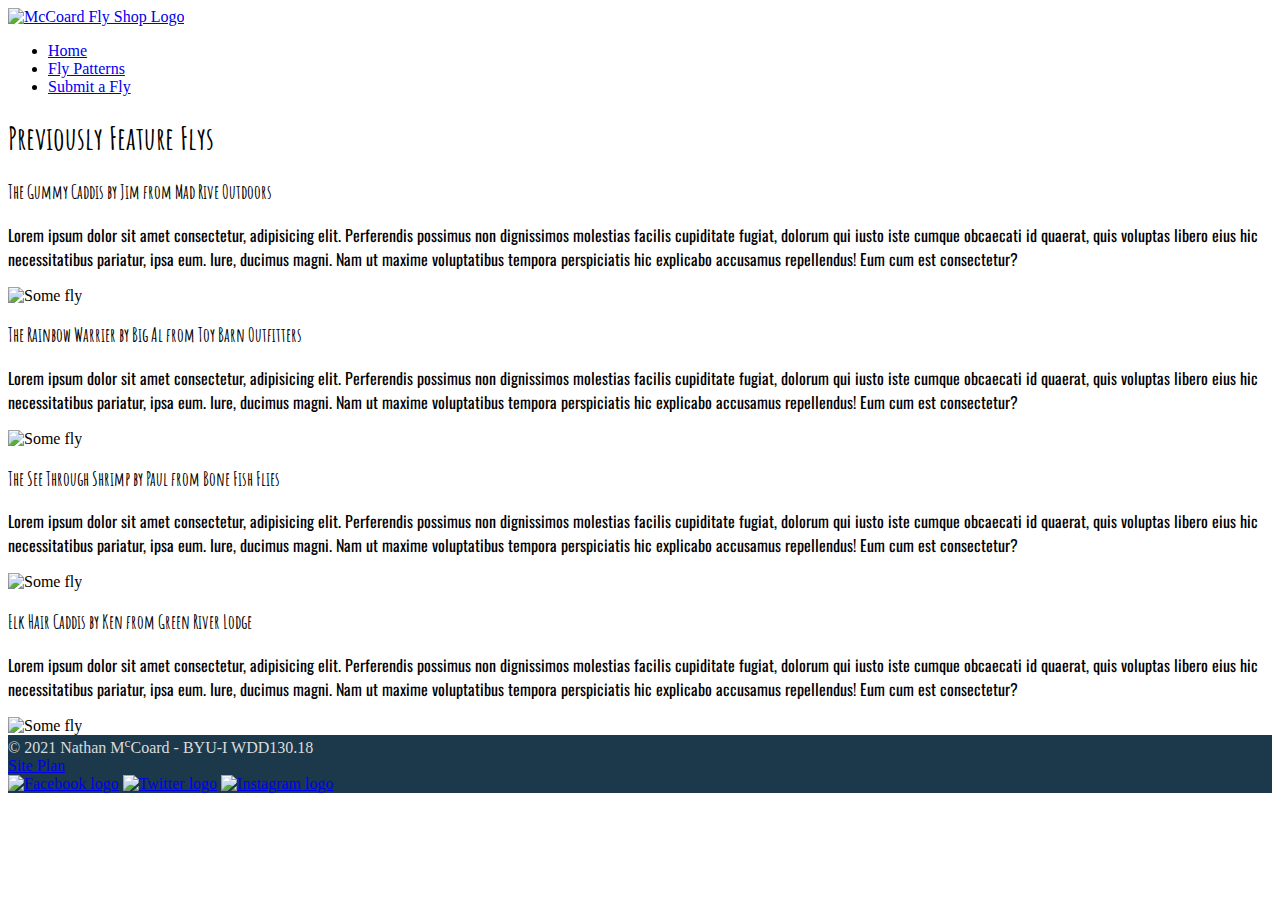
==== patterns.html @ 003bd1bc "📠🔖 Updated with Glitch May 23 just after submiting homework" ====
<!DOCTYPE html>
<html>
  <head>
    <meta charset="utf-8" />
    <meta name="viewport" content="width=device-width, initial-scale=1" />
    <title>McCoard Fly Shop | Fly Patterns</title>
    <link rel="stylesheet" href="style.css" />
  </head>
  <body>
    <header>
      <div class="logo-box">
        <a href="index.html"
          ><img
            src="https://cdn.glitch.com/e2dbe541-7ee6-4116-a222-d3a59c659de9%2FFlyShopLogo(1).png?v=1621736037358"
            alt="McCoard Fly Shop Logo"
        /></a>
      </div>
      <nav>
        <ul>
          <li><a href="index.html">Home</a></li>
          <li class="active"><a href="patterns.html">Fly Patterns</a></li>
          <li><a href="submitFly.html">Submit a Fly</a></li>
        </ul>
      </nav>
    </header>
    <main>
      <div class="mainContent">
        <h1>
          Previously Feature Flys
        </h1>
        <div class="fly1">
          <h3>
            The Gummy Caddis by Jim from Mad Rive Outdoors
          </h3>
          <p>
            Lorem ipsum dolor sit amet consectetur, adipisicing elit.
            Perferendis possimus non dignissimos molestias facilis cupiditate
            fugiat, dolorum qui iusto iste cumque obcaecati id quaerat, quis
            voluptas libero eius hic necessitatibus pariatur, ipsa eum. Iure,
            ducimus magni. Nam ut maxime voluptatibus tempora perspiciatis hic
            explicabo accusamus repellendus! Eum cum est consectetur?
          </p>
          <img
            src="https://cdn.glitch.com/e2dbe541-7ee6-4116-a222-d3a59c659de9%2FtransparentCaddis.png?v=1621741267580"
            alt="Some fly"
          />
        </div>
        <div class="fly2">
          <h3>
            The Rainbow Warrier by Big Al from Toy Barn Outfitters
          </h3>
          <p>
            Lorem ipsum dolor sit amet consectetur, adipisicing elit.
            Perferendis possimus non dignissimos molestias facilis cupiditate
            fugiat, dolorum qui iusto iste cumque obcaecati id quaerat, quis
            voluptas libero eius hic necessitatibus pariatur, ipsa eum. Iure,
            ducimus magni. Nam ut maxime voluptatibus tempora perspiciatis hic
            explicabo accusamus repellendus! Eum cum est consectetur?
          </p>
          <img
            src="https://cdn.glitch.com/e2dbe541-7ee6-4116-a222-d3a59c659de9%2FrainbowWarrior.jpg?v=1621741248701"
            alt="Some fly"
          />
        </div>
        <div class="fly3">
          <h3>
            The See Through Shrimp by Paul from Bone Fish Flies
          </h3>
          <p>
            Lorem ipsum dolor sit amet consectetur, adipisicing elit.
            Perferendis possimus non dignissimos molestias facilis cupiditate
            fugiat, dolorum qui iusto iste cumque obcaecati id quaerat, quis
            voluptas libero eius hic necessitatibus pariatur, ipsa eum. Iure,
            ducimus magni. Nam ut maxime voluptatibus tempora perspiciatis hic
            explicabo accusamus repellendus! Eum cum est consectetur?
          </p>
          <img
            src="https://cdn.glitch.com/e2dbe541-7ee6-4116-a222-d3a59c659de9%2FbrownShrimp.png?v=1621741235864"
            alt="Some fly"
          />
        </div>
        <div class="fly4">
          <h3>
            Elk Hair Caddis by Ken from Green River Lodge
          </h3>
          <p>
            Lorem ipsum dolor sit amet consectetur, adipisicing elit.
            Perferendis possimus non dignissimos molestias facilis cupiditate
            fugiat, dolorum qui iusto iste cumque obcaecati id quaerat, quis
            voluptas libero eius hic necessitatibus pariatur, ipsa eum. Iure,
            ducimus magni. Nam ut maxime voluptatibus tempora perspiciatis hic
            explicabo accusamus repellendus! Eum cum est consectetur?
          </p>
          <img
            src="https://cdn.glitch.com/e2dbe541-7ee6-4116-a222-d3a59c659de9%2FelkHairCaddis.png?v=1621741242837"
            alt="Some fly"
          />
        </div>        
      </div>
    </main>
    <footer>
      <div>
        &copy; 2021 Nathan M<sup>c</sup>Coard - BYU-I WDD130.18
      </div>
      <a href="site-plan.html">Site Plan</a>
      <div id="socialMedia">
        <a href="https://www.facebook.com"
          ><img
            src="https://cdn.glitch.com/8044f18a-93d6-47d4-ad74-c935118aca86%2Fwhite%20facebook%20icon.png?v=1620089845609"
            alt="Facebook logo"
            class="footerIcons"
        /></a>
        <a href="https://www.twitter.com"
          ><img
            src="https://cdn.glitch.com/8044f18a-93d6-47d4-ad74-c935118aca86%2Fwhite%20twitter%20icon.png?v=1620089845609"
            alt="Twitter logo"
            class="footerIcons"
        /></a>
        <a href="https://www.instagram.com"
          ><img
            src="https://cdn.glitch.com/8044f18a-93d6-47d4-ad74-c935118aca86%2Fwhite%20instagram%20icon.png?v=1620089845609"
            alt="Instagram logo"
            class="footerIcons"
        /></a>
      </div>
    </footer>
  </body>
</html>
---- style.css ----
/* Fonts from Google Fonts - more at https://fonts.google.com */
@import url('https://fonts.googleapis.com/css2?family=Oswald:wght@300&family=Amatic+SC:wght@700;400&display=swap');

h1, h2, h3, h4, h5, h6 {
  font-family: 'Amatic SC', cursive;
}

p {
  font-family: 'Oswald', sans-serif;
}

footer {
  background-color: #1b394b;
  color:  #DBDBDB;
}
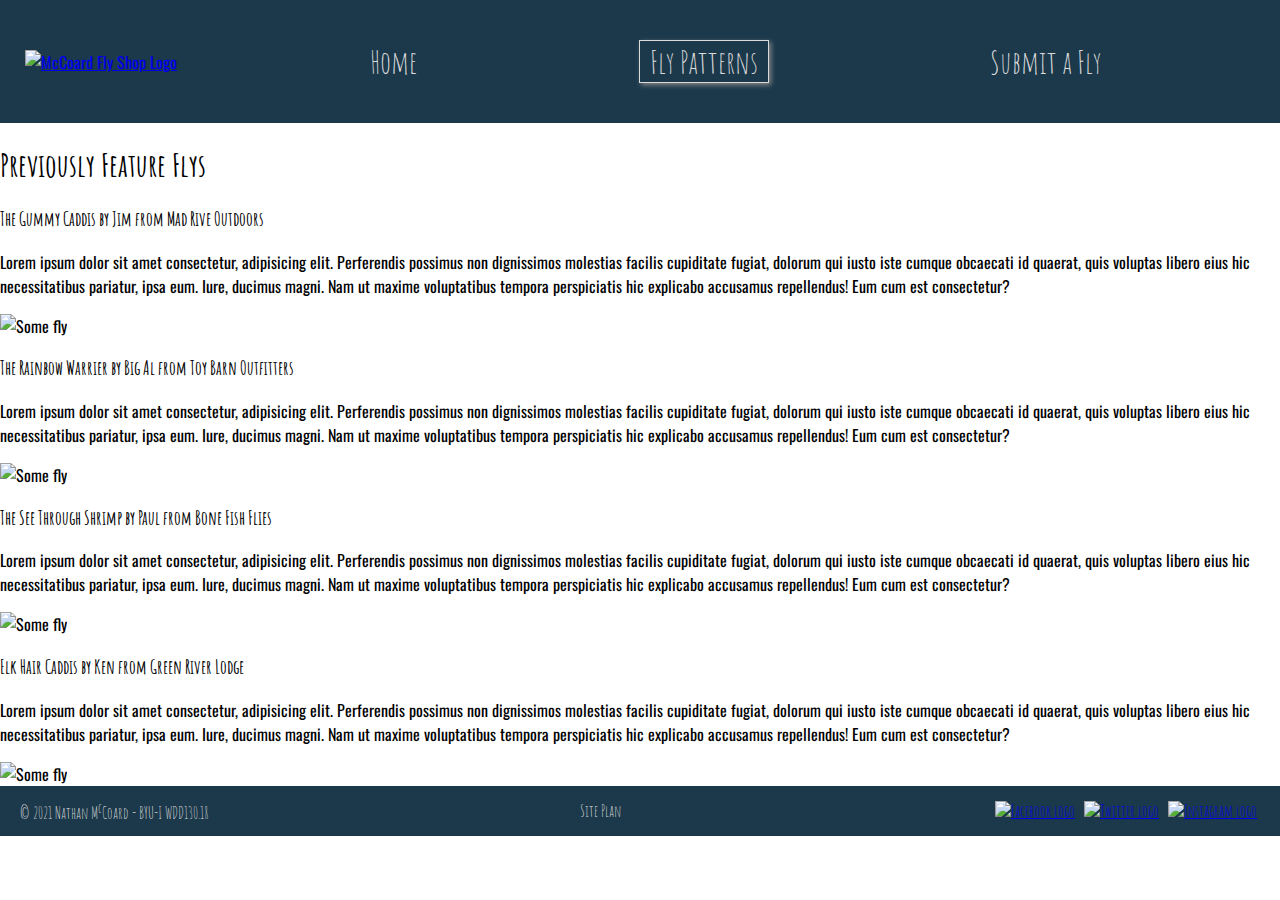
==== commit 0601ea7c: "Started adding CSS" ====
--- a/patterns.html
+++ b/patterns.html
@@ -24,7 +24,7 @@
       </nav>
     </header>
     <main>
-      <div class="mainContent">
+      <div class="patternContent">
         <h1>
           Previously Feature Flys
         </h1>
@@ -99,10 +99,10 @@
       </div>
     </main>
     <footer>
-      <div>
+      <div class="footerPg">
         &copy; 2021 Nathan M<sup>c</sup>Coard - BYU-I WDD130.18
       </div>
-      <a href="site-plan.html">Site Plan</a>
+      <a class="site-plan" href="site-plan.html">Site Plan</a>
       <div id="socialMedia">
         <a href="https://www.facebook.com"
           ><img
--- a/style.css
+++ b/style.css
@@ -1,16 +1,129 @@
 /* Fonts from Google Fonts - more at https://fonts.google.com */
-@import url('https://fonts.googleapis.com/css2?family=Oswald:wght@300&family=Amatic+SC:wght@700;400&display=swap');
+@import url('https://fonts.googleapis.com/css2?family=Oswald:wght@300&family=Amatic+SC:wght@700&display=swap');
+
+body{
+  margin: 0;
+  padding: 0;
+  font-family: 'Oswald', sans-serif;
+}
 
 h1, h2, h3, h4, h5, h6 {
   font-family: 'Amatic SC', cursive;
 }
 
-p {
-  font-family: 'Oswald', sans-serif;
+img{
+  width: 80%;
+}
+
+header {
+  background-color: #1b394b;
+  color:  #DBDBDB;
+  display: grid;
+  grid-template-columns: 25% 65% 10%;
+  align-items: center;
+}
+
+.logo-box img{
+  margin: 10px 25px;
+  width: 45%;
+  min-width: 100px;
+}
+
+nav {
+  width: 100%;
+  margin-right: 30px;
+}
+
+ul {
+  margin: 20px;
+  padding: 20px;
+  list-style-type: none;
+  overflow: hidden;
+  display: flex;
+  justify-content: space-between;
+  align-items: center;
+}
+
+li a {
+  color:  #DBDBDB;
+  font-family: 'Amatic SC', cursive;
+  font-size: 32px;
+  text-align: center;
+  text-decoration: none;
+  padding: 10px;
+}
+
+li a:hover {
+  color: rgb(48, 48, 48);
+  font-weight: bold;
+}
+
+li:hover {
+  background-color: #E7C24F;
+  border: 1px solid rgb(48, 48, 48);
+}
+
+.active {
+  border: 1px solid #DBDBDB;
+  box-shadow: 2px 2px 5px #888888;
+}
+
+.indexBody {
+  display: grid;
+  grid-template-columns: 25% 75%;
+}
+
+.mainContent{
+  grid-column: 2/3;
+  grid-row: 1/2;
+  background-color: #DBDBDB;
+}
+
+.mainContent img{
+  border-radius: 10px;
+  box-shadow: 2px 2px 5px #888888;
+  display: block;
+  margin-left: auto;
+  margin-right: auto;
+}
+
+.aside{
+  grid-column: 1/2;
+  grid-row: 1/2;
+  background-color: #AABD8C;
 }
 
 footer {
   background-color: #1b394b;
   color:  #DBDBDB;
+  font-family: 'Amatic SC', cursive;
+  display: flex;
+  justify-content: space-between;
+  align-items: center;
+  padding: 5px 20px;
 }
 
+.site-plan {
+  color:  #DBDBDB;
+  font-family: 'Amatic SC', cursive;
+  text-align: center;
+  text-decoration: none;
+  padding: 10px;
+}
+
+.site-plan:hover {
+  color: rgb(48, 48, 48);
+  background-color: #E7C24F;
+  font-weight: bold;
+}
+
+.footerIcons {
+  width: 30px;
+}
+
+#socialMedia a {
+  padding: 1px 3px;
+}
+
+
+
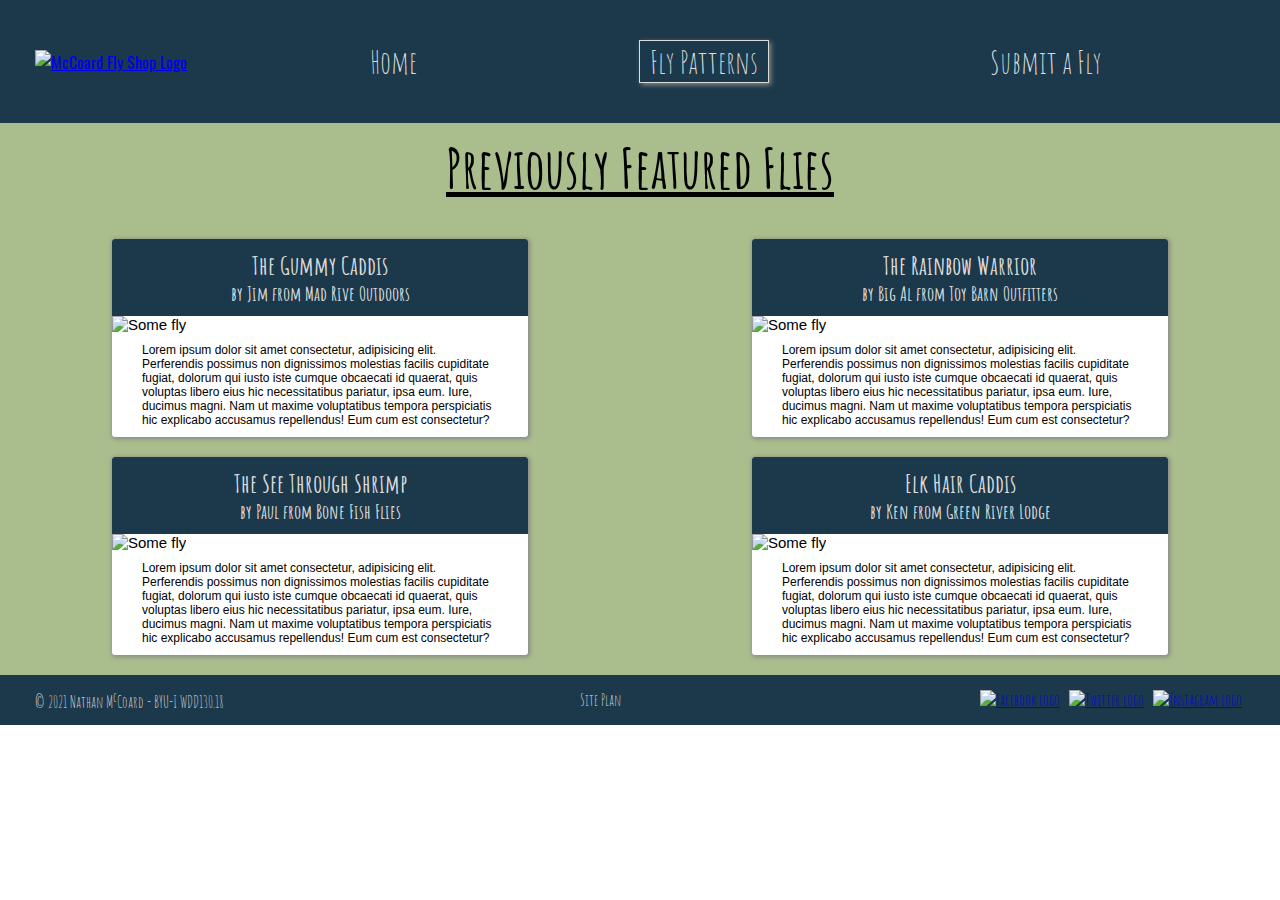
==== commit 274b67b8: "Quick CSS updates to patterns." ====
--- a/patterns.html
+++ b/patterns.html
@@ -25,13 +25,20 @@
     </header>
     <main>
       <div class="patternContent">
-        <h1>
-          Previously Feature Flys
+        <h1 id="patternHeading">
+          Previously Featured Flies
         </h1>
-        <div class="fly1">
+        <div class="card" id="fly1">
+          <h2>
+            The Gummy Caddis
+          </h2>
           <h3>
-            The Gummy Caddis by Jim from Mad Rive Outdoors
+            by Jim from Mad Rive Outdoors
           </h3>
+          <img
+            src="https://cdn.glitch.com/e2dbe541-7ee6-4116-a222-d3a59c659de9%2FtransparentCaddis.png?v=1621741267580"
+            alt="Some fly"
+          />
           <p>
             Lorem ipsum dolor sit amet consectetur, adipisicing elit.
             Perferendis possimus non dignissimos molestias facilis cupiditate
@@ -40,15 +47,19 @@
             ducimus magni. Nam ut maxime voluptatibus tempora perspiciatis hic
             explicabo accusamus repellendus! Eum cum est consectetur?
           </p>
+        </div>
+
+        <div class="card" id="fly2">
+          <h2>
+            The Rainbow Warrior
+          </h2>
+          <h3>
+            by Big Al from Toy Barn Outfitters
+          </h3>
           <img
-            src="https://cdn.glitch.com/e2dbe541-7ee6-4116-a222-d3a59c659de9%2FtransparentCaddis.png?v=1621741267580"
+            src="https://cdn.glitch.com/e2dbe541-7ee6-4116-a222-d3a59c659de9%2FrainbowWarrior.jpg?v=1621741248701"
             alt="Some fly"
           />
-        </div>
-        <div class="fly2">
-          <h3>
-            The Rainbow Warrier by Big Al from Toy Barn Outfitters
-          </h3>
           <p>
             Lorem ipsum dolor sit amet consectetur, adipisicing elit.
             Perferendis possimus non dignissimos molestias facilis cupiditate
@@ -57,15 +68,19 @@
             ducimus magni. Nam ut maxime voluptatibus tempora perspiciatis hic
             explicabo accusamus repellendus! Eum cum est consectetur?
           </p>
+        </div>
+
+        <div class="card" id="fly3">
+          <h2>
+            The See Through Shrimp
+          </h2>
+          <h3>
+            by Paul from Bone Fish Flies
+          </h3>
           <img
-            src="https://cdn.glitch.com/e2dbe541-7ee6-4116-a222-d3a59c659de9%2FrainbowWarrior.jpg?v=1621741248701"
+            src="https://cdn.glitch.com/e2dbe541-7ee6-4116-a222-d3a59c659de9%2FbrownShrimp.png?v=1621741235864"
             alt="Some fly"
           />
-        </div>
-        <div class="fly3">
-          <h3>
-            The See Through Shrimp by Paul from Bone Fish Flies
-          </h3>
           <p>
             Lorem ipsum dolor sit amet consectetur, adipisicing elit.
             Perferendis possimus non dignissimos molestias facilis cupiditate
@@ -74,16 +89,20 @@
             ducimus magni. Nam ut maxime voluptatibus tempora perspiciatis hic
             explicabo accusamus repellendus! Eum cum est consectetur?
           </p>
+        </div>
+
+        <div class="card" id="fly4">
+          <h2>
+            Elk Hair Caddis
+          </h2>
+          <h3>
+            by Ken from Green River Lodge
+          </h3>
+          
           <img
-            src="https://cdn.glitch.com/e2dbe541-7ee6-4116-a222-d3a59c659de9%2FbrownShrimp.png?v=1621741235864"
+            src="https://cdn.glitch.com/e2dbe541-7ee6-4116-a222-d3a59c659de9%2FelkHairCaddis.png?v=1621741242837"
             alt="Some fly"
-          />
-        </div>
-        <div class="fly4">
-          <h3>
-            Elk Hair Caddis by Ken from Green River Lodge
-          </h3>
-          <p>
+          /><p>
             Lorem ipsum dolor sit amet consectetur, adipisicing elit.
             Perferendis possimus non dignissimos molestias facilis cupiditate
             fugiat, dolorum qui iusto iste cumque obcaecati id quaerat, quis
@@ -91,10 +110,6 @@
             ducimus magni. Nam ut maxime voluptatibus tempora perspiciatis hic
             explicabo accusamus repellendus! Eum cum est consectetur?
           </p>
-          <img
-            src="https://cdn.glitch.com/e2dbe541-7ee6-4116-a222-d3a59c659de9%2FelkHairCaddis.png?v=1621741242837"
-            alt="Some fly"
-          />
         </div>        
       </div>
     </main>
--- a/style.css
+++ b/style.css
@@ -1,129 +1,339 @@
 /* Fonts from Google Fonts - more at https://fonts.google.com */
 @import url('https://fonts.googleapis.com/css2?family=Oswald:wght@300&family=Amatic+SC:wght@700&display=swap');
 
-body{
+body {
+   margin: 0;
+   padding: 0;
+   font-family: 'Oswald', sans-serif;
+}
+
+h1,
+h2,
+h3,
+h4,
+h5,
+h6 {
+   font-family: 'Amatic SC', cursive;
+}
+
+header {
+   background-color: #1b394b;
+   color: #DBDBDB;
+   display: grid;
+   grid-template-columns: 25% 65% 10%;
+   align-items: center;
+}
+
+.logo-box img {
+   margin: 10px 35px;
+   width: 25%;
+   min-width: 100px;
+}
+
+nav {
+   width: 100%;
+   margin-right: 30px;
+}
+
+ul {
+   margin: 20px;
+   padding: 20px;
+   list-style-type: none;
+   overflow: hidden;
+   display: flex;
+   justify-content: space-between;
+   align-items: center;
+}
+
+li a {
+   color: #DBDBDB;
+   font-family: 'Amatic SC', cursive;
+   font-size: 32px;
+   text-align: center;
+   text-decoration: none;
+   padding: 10px;
+}
+
+li a:hover {
+   color: rgb(48, 48, 48);
+   font-weight: bold;
+}
+
+li:hover {
+   background-color: #E7C24F;
+   border: 1px solid rgb(48, 48, 48);
+}
+
+.active {
+   border: 1px solid #DBDBDB;
+   box-shadow: 2px 2px 5px #888888;
+}
+
+.indexBody {
+   display: grid;
+   grid-template-columns: 25% 75%;
+}
+
+.mainContent {
+   grid-column: 2/3;
+   grid-row: 1/2;
+   background-color: #DBDBDB;
+   padding: 0 45px;
+}
+
+.mainContent h1 {
+   padding: 0;
+   margin: 5px 0 0 0;
+   text-align: center;
+   font-size: 55px;
+}
+
+.mainContent h2 {
+   padding: 0 0 10px 0;
+   margin: 0;
+   text-align: center;
+}
+
+.mainContent p {
+   text-align: justify;
+}
+
+.mainContent a {
+   color: #1b394b;
+}
+
+.mainContent img {
+  width: 60%;
+   border-radius: 10px;
+   box-shadow: 2px 2px 5px #888888;
+   display: block;
+   margin-left: auto;
+   margin-right: auto;
+}
+
+.firstLetter {
+   font-family: 'Amatic SC', cursive;
+   font-size: 35px;
+}
+
+.aside {
+   grid-column: 1/2;
+   grid-row: 1/2;
+   background-color: #AABD8C;
+   padding: 25px;
+}
+
+.aside p {
+   margin-top: -10px;
+   padding: 0 7px;
+}
+
+.line {
+   border-top: 2px solid black;
+   width: 55%;
+   margin: -22px 0 17px 0;
+}
+
+.submitMain {
+   display: grid;
+   grid-template-columns: 65% 35%;
+}
+
+.submitHeroImage {
+   grid-column: 2/3;
+   grid-row: 1/2;
+   background-color: #eeeeed;
+}
+
+.submitHeroImage img {
+   width: 100%;
+   height: 100%;
+}
+
+.submitForm {
+   grid-column: 1/2;
+   grid-row: 1/2;
+   background-color: #eeeeed;
+}
+
+.submitForm h1 {
+   margin: 10px 50px;
+   font-size: 55px;
+}
+
+.submitForm p {
+  margin: -12px 55px 10px 55px;
+  font-size: 12px;
+}
+
+.inputForm {
+   width: 75%;
+   position: relative;
+   height: 57px;
+   margin: 0 auto 20px auto;
+   overflow: hidden;
+}
+
+.inputForm input {
+   font-family: 'Oswald', sans-serif;
+   font-size: 14px;
+   width: 100%;
+   height: 100%;
+   padding-top: 20px;
+   border: none;
+   outline: none;
+   background-color: #eeeeed;
+}
+
+.inputForm label {
+   position: absolute;
+   bottom: 0px;
+   left: 0px;
+   width: 100%;
+   height: 100%;
+   pointer-events: none;
+   border-bottom: 1px solid black;
+}
+
+.inputForm label::after {
+   content: "";
+   position: absolute;
+   left: 0px;
+   bottom: -2px;
+   height: 100%;
+   width: 100%;
+   border-bottom: 3px solid #5fa8d3;
+   transform: translateX(-100%);
+   transition: transform 0.3s ease;
+}
+
+.content-name {
+   position: absolute;
+   bottom: 5px;
+   left: 0px;
+   transition: all 0.3s ease;
+}
+
+.inputForm input:focus+.label-name .content-name,
+.inputForm input:valid+.label-name .content-name {
+   transform: translateY(-120%);
+   font-size: 14px;
+   color: #5fa8d3;
+}
+
+.inputForm input:focus+.label-name::after,
+.inputForm input:valid+.label-name::after {
+   transform: translateX(0%);
+}
+
+
+button {
+   margin: 20px auto;
+   font-size: 20px;
+   background-color: #AABD8C;
+   font-family: 'Amatic SC', cursive;
+   border: 1px solid rgb(48, 48, 48);
+   box-shadow: 2px 2px 5px #888888;
+}
+
+.submitForm ul {
+   list-style-type: none;
+   display: block;
+}
+
+#feedback {
+   background-color: #eeeeed;
+   grid-column: 1/3;
+   grid-row: 2/3;
+   text-align: center;
+   font-family: 'Oswald', sans-serif;
+   font-size: 20px;
+   padding: 1em;
+   display: none;
+}
+
+.card {
+  margin-bottom: 20px;
+  width: 65%;
+  overflow: hidden;
+  background-color: white;
+  border-radius: 3px;
+  box-shadow: 1px 1px 4px 1px #888;
+  font-family: Arial, Helvetica, sans-serif;  
+  font-size: 15px;
+}
+
+.card img {
+  width: 100%;
+}
+
+.card h3{
+  font-size: 20px;
   margin: 0;
-  padding: 0;
-  font-family: 'Oswald', sans-serif;
-}
-
-h1, h2, h3, h4, h5, h6 {
-  font-family: 'Amatic SC', cursive;
-}
-
-img{
-  width: 80%;
-}
-
-header {
+  text-align: center;
+  padding-bottom: 10px;
   background-color: #1b394b;
-  color:  #DBDBDB;
+  color: #DBDBDB;
+}
+
+.card h2{
+  font-size: 26px;
+  margin: 0;
+  text-align: center;
+  padding-top: 10px;
+  background-color: #1b394b;
+  color: #DBDBDB;
+}
+
+.patternContent{
   display: grid;
-  grid-template-columns: 25% 65% 10%;
-  align-items: center;
-}
-
-.logo-box img{
-  margin: 10px 25px;
-  width: 45%;
-  min-width: 100px;
-}
-
-nav {
-  width: 100%;
-  margin-right: 30px;
-}
-
-ul {
-  margin: 20px;
-  padding: 20px;
-  list-style-type: none;
-  overflow: hidden;
-  display: flex;
-  justify-content: space-between;
-  align-items: center;
-}
-
-li a {
-  color:  #DBDBDB;
-  font-family: 'Amatic SC', cursive;
-  font-size: 32px;
+  grid-template-columns: 1fr 1fr;
+  justify-items: center;
+  background-color: #AABD8C;
+}
+
+#patternHeading {
+  margin-top: 10px;
   text-align: center;
-  text-decoration: none;
-  padding: 10px;
-}
-
-li a:hover {
-  color: rgb(48, 48, 48);
-  font-weight: bold;
-}
-
-li:hover {
-  background-color: #E7C24F;
-  border: 1px solid rgb(48, 48, 48);
-}
-
-.active {
-  border: 1px solid #DBDBDB;
-  box-shadow: 2px 2px 5px #888888;
-}
-
-.indexBody {
-  display: grid;
-  grid-template-columns: 25% 75%;
-}
-
-.mainContent{
-  grid-column: 2/3;
-  grid-row: 1/2;
-  background-color: #DBDBDB;
-}
-
-.mainContent img{
-  border-radius: 10px;
-  box-shadow: 2px 2px 5px #888888;
-  display: block;
-  margin-left: auto;
-  margin-right: auto;
-}
-
-.aside{
-  grid-column: 1/2;
-  grid-row: 1/2;
-  background-color: #AABD8C;
+  font-size: 55px;
+  text-decoration: underline;
+  grid-column: 1/3;
+}
+
+.card p {
+  font-size: 12px;
+  margin: 0;
+  padding: 10px 30px;
 }
 
 footer {
-  background-color: #1b394b;
-  color:  #DBDBDB;
-  font-family: 'Amatic SC', cursive;
-  display: flex;
-  justify-content: space-between;
-  align-items: center;
-  padding: 5px 20px;
+   background-color: #1b394b;
+   color: #DBDBDB;
+   font-family: 'Amatic SC', cursive;
+   display: flex;
+   justify-content: space-between;
+   align-items: center;
+   padding: 5px 35px;
 }
 
 .site-plan {
-  color:  #DBDBDB;
-  font-family: 'Amatic SC', cursive;
-  text-align: center;
-  text-decoration: none;
-  padding: 10px;
+   color: #DBDBDB;
+   font-family: 'Amatic SC', cursive;
+   text-align: center;
+   text-decoration: none;
+   padding: 10px;
 }
 
 .site-plan:hover {
-  color: rgb(48, 48, 48);
-  background-color: #E7C24F;
-  font-weight: bold;
+   color: rgb(48, 48, 48);
+   background-color: #E7C24F;
+   font-weight: bold;
 }
 
 .footerIcons {
-  width: 30px;
+   width: 30px;
 }
 
 #socialMedia a {
-  padding: 1px 3px;
-}
-
-
-
+   padding: 1px 3px;
+}
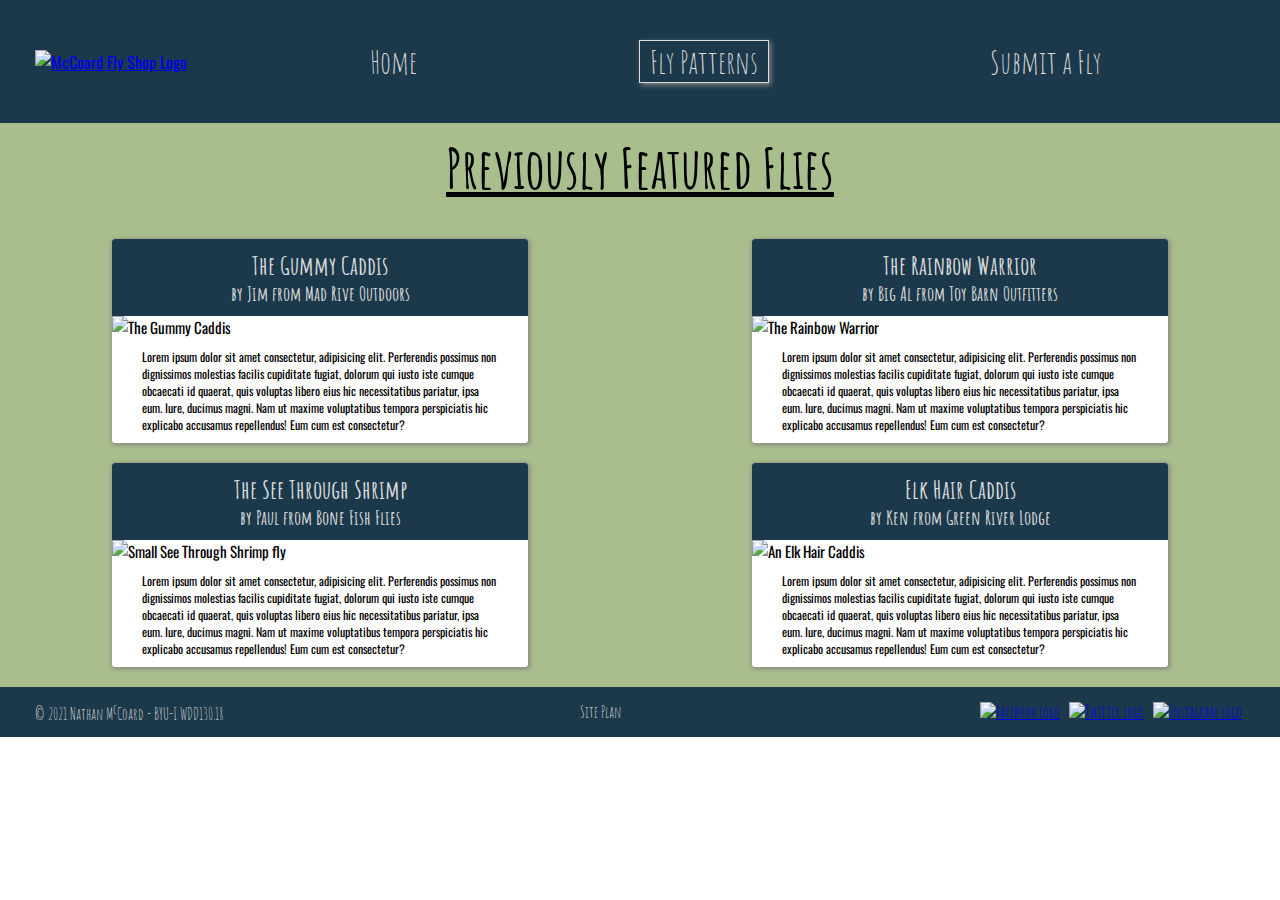
==== commit 4a971c0e: "👳🌨 Updated with Glitch Memorial Day Upload" ====
--- a/patterns.html
+++ b/patterns.html
@@ -1,5 +1,5 @@
 <!DOCTYPE html>
-<html>
+<html lang="en-us">
   <head>
     <meta charset="utf-8" />
     <meta name="viewport" content="width=device-width, initial-scale=1" />
@@ -37,7 +37,7 @@
           </h3>
           <img
             src="https://cdn.glitch.com/e2dbe541-7ee6-4116-a222-d3a59c659de9%2FtransparentCaddis.png?v=1621741267580"
-            alt="Some fly"
+            alt="The Gummy Caddis"
           />
           <p>
             Lorem ipsum dolor sit amet consectetur, adipisicing elit.
@@ -58,7 +58,7 @@
           </h3>
           <img
             src="https://cdn.glitch.com/e2dbe541-7ee6-4116-a222-d3a59c659de9%2FrainbowWarrior.jpg?v=1621741248701"
-            alt="Some fly"
+            alt="The Rainbow Warrior"
           />
           <p>
             Lorem ipsum dolor sit amet consectetur, adipisicing elit.
@@ -79,7 +79,7 @@
           </h3>
           <img
             src="https://cdn.glitch.com/e2dbe541-7ee6-4116-a222-d3a59c659de9%2FbrownShrimp.png?v=1621741235864"
-            alt="Some fly"
+            alt="Small See Through Shrimp fly"
           />
           <p>
             Lorem ipsum dolor sit amet consectetur, adipisicing elit.
@@ -101,7 +101,7 @@
           
           <img
             src="https://cdn.glitch.com/e2dbe541-7ee6-4116-a222-d3a59c659de9%2FelkHairCaddis.png?v=1621741242837"
-            alt="Some fly"
+            alt="An Elk Hair Caddis"
           /><p>
             Lorem ipsum dolor sit amet consectetur, adipisicing elit.
             Perferendis possimus non dignissimos molestias facilis cupiditate
--- a/style.css
+++ b/style.css
@@ -1,10 +1,10 @@
 /* Fonts from Google Fonts - more at https://fonts.google.com */
-@import url('https://fonts.googleapis.com/css2?family=Oswald:wght@300&family=Amatic+SC:wght@700&display=swap');
+@import url("https://fonts.googleapis.com/css2?family=Oswald:wght@300&family=Amatic+SC:wght@700&display=swap");
 
 body {
-   margin: 0;
-   padding: 0;
-   font-family: 'Oswald', sans-serif;
+  margin: 0;
+  padding: 0;
+  font-family: "Oswald", sans-serif;
 }
 
 h1,
@@ -13,152 +13,152 @@
 h4,
 h5,
 h6 {
-   font-family: 'Amatic SC', cursive;
+  font-family: "Amatic SC", cursive;
 }
 
 header {
-   background-color: #1b394b;
-   color: #DBDBDB;
-   display: grid;
-   grid-template-columns: 25% 65% 10%;
-   align-items: center;
+  background-color: #1b394b;
+  color: #DBDBDB;
+  display: grid;
+  grid-template-columns: 25% 65% 10%;
+  align-items: center;
 }
 
 .logo-box img {
-   margin: 10px 35px;
-   width: 25%;
-   min-width: 100px;
+  margin: 10px 35px;
+  width: 25%;
+  min-width: 100px;
 }
 
 nav {
-   width: 100%;
-   margin-right: 30px;
+  width: 100%;
+  margin-right: 30px;
 }
 
 ul {
-   margin: 20px;
-   padding: 20px;
-   list-style-type: none;
-   overflow: hidden;
-   display: flex;
-   justify-content: space-between;
-   align-items: center;
+  margin: 20px;
+  padding: 20px;
+  list-style-type: none;
+  overflow: hidden;
+  display: flex;
+  justify-content: space-between;
+  align-items: center;
 }
 
 li a {
-   color: #DBDBDB;
-   font-family: 'Amatic SC', cursive;
-   font-size: 32px;
-   text-align: center;
-   text-decoration: none;
-   padding: 10px;
+  color: #DBDBDB;
+  font-family: "Amatic SC", cursive;
+  font-size: 32px;
+  text-align: center;
+  text-decoration: none;
+  padding: 10px;
 }
 
 li a:hover {
-   color: rgb(48, 48, 48);
-   font-weight: bold;
+  color: rgb(48, 48, 48);
+  font-weight: bold;
 }
 
 li:hover {
-   background-color: #E7C24F;
-   border: 1px solid rgb(48, 48, 48);
+  background-color: #E7C24F;
+  border: 1px solid rgb(48, 48, 48);
 }
 
 .active {
-   border: 1px solid #DBDBDB;
-   box-shadow: 2px 2px 5px #888888;
+  border: 1px solid #DBDBDB;
+  box-shadow: 2px 2px 5px #888888;
 }
 
 .indexBody {
-   display: grid;
-   grid-template-columns: 25% 75%;
+  display: grid;
+  grid-template-columns: 25% 75%;
 }
 
 .mainContent {
-   grid-column: 2/3;
-   grid-row: 1/2;
-   background-color: #DBDBDB;
-   padding: 0 45px;
+  grid-column: 2/3;
+  grid-row: 1/2;
+  background-color: #DBDBDB;
+  padding: 0 45px;
 }
 
 .mainContent h1 {
-   padding: 0;
-   margin: 5px 0 0 0;
-   text-align: center;
-   font-size: 55px;
+  padding: 0;
+  margin: 5px 0 0 0;
+  text-align: center;
+  font-size: 55px;
 }
 
 .mainContent h2 {
-   padding: 0 0 10px 0;
-   margin: 0;
-   text-align: center;
+  padding: 0 0 10px 0;
+  margin: 0;
+  text-align: center;
 }
 
 .mainContent p {
-   text-align: justify;
+  text-align: justify;
 }
 
 .mainContent a {
-   color: #1b394b;
+  color: #1b394b;
 }
 
 .mainContent img {
   width: 60%;
-   border-radius: 10px;
-   box-shadow: 2px 2px 5px #888888;
-   display: block;
-   margin-left: auto;
-   margin-right: auto;
+  border-radius: 10px;
+  box-shadow: 2px 2px 5px #888888;
+  display: block;
+  margin-left: auto;
+  margin-right: auto;
 }
 
 .firstLetter {
-   font-family: 'Amatic SC', cursive;
-   font-size: 35px;
+  font-family: "Amatic SC", cursive;
+  font-size: 35px;
 }
 
 .aside {
-   grid-column: 1/2;
-   grid-row: 1/2;
-   background-color: #AABD8C;
-   padding: 25px;
+  grid-column: 1/2;
+  grid-row: 1/2;
+  background-color: #AABD8C;
+  padding: 25px;
 }
 
 .aside p {
-   margin-top: -10px;
-   padding: 0 7px;
+  margin-top: -10px;
+  padding: 0 7px;
 }
 
 .line {
-   border-top: 2px solid black;
-   width: 55%;
-   margin: -22px 0 17px 0;
+  border-top: 2px solid black;
+  width: 55%;
+  margin: -22px 0 17px 0;
 }
 
 .submitMain {
-   display: grid;
-   grid-template-columns: 65% 35%;
+  display: grid;
+  grid-template-columns: 61% 39%;
 }
 
 .submitHeroImage {
-   grid-column: 2/3;
-   grid-row: 1/2;
-   background-color: #eeeeed;
+  grid-column: 2/3;
+  grid-row: 1/2;
+  background-color: #eeeeed;
 }
 
 .submitHeroImage img {
-   width: 100%;
-   height: 100%;
+  width: 100%;
+  height: 100%;
 }
 
 .submitForm {
-   grid-column: 1/2;
-   grid-row: 1/2;
-   background-color: #eeeeed;
+  grid-column: 1/2;
+  grid-row: 1/2;
+  background-color: #eeeeed;
 }
 
 .submitForm h1 {
-   margin: 10px 50px;
-   font-size: 55px;
+  margin: 10px 50px;
+  font-size: 55px;
 }
 
 .submitForm p {
@@ -167,89 +167,92 @@
 }
 
 .inputForm {
-   width: 75%;
-   position: relative;
-   height: 57px;
-   margin: 0 auto 20px auto;
-   overflow: hidden;
+  width: 75%;
+  position: relative;
+  height: 57px;
+  margin: 0 auto 20px auto;
+  overflow: hidden;
 }
 
 .inputForm input {
-   font-family: 'Oswald', sans-serif;
-   font-size: 14px;
-   width: 100%;
-   height: 100%;
-   padding-top: 20px;
-   border: none;
-   outline: none;
-   background-color: #eeeeed;
+  font-family: "Oswald", sans-serif;
+  font-size: 14px;
+  width: 100%;
+  height: 100%;
+  padding-top: 20px;
+  border: none;
+  outline: none;
+  background-color: #eeeeed;
 }
 
 .inputForm label {
-   position: absolute;
-   bottom: 0px;
-   left: 0px;
-   width: 100%;
-   height: 100%;
-   pointer-events: none;
-   border-bottom: 1px solid black;
+  position: absolute;
+  bottom: 0px;
+  left: 0px;
+  width: 100%;
+  height: 100%;
+  pointer-events: none;
+  border-bottom: 1px solid black;
 }
 
 .inputForm label::after {
-   content: "";
-   position: absolute;
-   left: 0px;
-   bottom: -2px;
-   height: 100%;
-   width: 100%;
-   border-bottom: 3px solid #5fa8d3;
-   transform: translateX(-100%);
-   transition: transform 0.3s ease;
+  content: "";
+  position: absolute;
+  left: 0px;
+  bottom: -2px;
+  height: 100%;
+  width: 100%;
+  border-bottom: 3px solid #5fa8d3;
+  transform: translateX(-100%);
+  transition: transform 0.3s ease;
 }
 
 .content-name {
-   position: absolute;
-   bottom: 5px;
-   left: 0px;
-   transition: all 0.3s ease;
-}
-
-.inputForm input:focus+.label-name .content-name,
-.inputForm input:valid+.label-name .content-name {
-   transform: translateY(-120%);
-   font-size: 14px;
-   color: #5fa8d3;
-}
-
-.inputForm input:focus+.label-name::after,
-.inputForm input:valid+.label-name::after {
-   transform: translateX(0%);
-}
-
+  position: absolute;
+  bottom: 5px;
+  left: 0px;
+  transition: all 0.3s ease;
+}
+
+.inputForm input:focus + .label-name .content-name{
+  transform: translateY(-120%);
+  font-size: 14px;
+  color: #5fa8d3;
+}
+
+.inputForm input:valid + .label-name .content-name {
+  transform: translateY(-120%);
+  font-size: 14px;
+  color: #AABD8C;
+}
+
+.inputForm input:focus + .label-name::after {
+  transform: translateX(0%);
+}
 
 button {
-   margin: 20px auto;
-   font-size: 20px;
-   background-color: #AABD8C;
-   font-family: 'Amatic SC', cursive;
-   border: 1px solid rgb(48, 48, 48);
-   box-shadow: 2px 2px 5px #888888;
+  margin: 20px auto;
+  font-size: 20px;
+  background-color: #AABD8C;
+  font-family: "Amatic SC", cursive;
+  border: 1px solid rgb(48, 48, 48);
+  box-shadow: 2px 2px 5px #888888;
 }
 
 .submitForm ul {
-   list-style-type: none;
-   display: block;
+  list-style-type: none;
+  display: block;
 }
 
 #feedback {
-   background-color: #eeeeed;
-   grid-column: 1/3;
-   grid-row: 2/3;
-   text-align: center;
-   font-family: 'Oswald', sans-serif;
-   font-size: 20px;
-   padding: 1em;
-   display: none;
+  background-color: #eeeeed;
+  grid-column: 1/3;
+  grid-row: 2/3;
+  text-align: center;
+  font-family: "Oswald", sans-serif;
+  font-size: 20px;
+  padding: 1em;
+  display: none;
 }
 
 .card {
@@ -259,7 +262,7 @@
   background-color: white;
   border-radius: 3px;
   box-shadow: 1px 1px 4px 1px #888;
-  font-family: Arial, Helvetica, sans-serif;  
+  font-family: "Oswald", sans-serif;
   font-size: 15px;
 }
 
@@ -267,7 +270,7 @@
   width: 100%;
 }
 
-.card h3{
+.card h3 {
   font-size: 20px;
   margin: 0;
   text-align: center;
@@ -276,7 +279,7 @@
   color: #DBDBDB;
 }
 
-.card h2{
+.card h2 {
   font-size: 26px;
   margin: 0;
   text-align: center;
@@ -285,7 +288,7 @@
   color: #DBDBDB;
 }
 
-.patternContent{
+.patternContent {
   display: grid;
   grid-template-columns: 1fr 1fr;
   justify-items: center;
@@ -307,33 +310,99 @@
 }
 
 footer {
-   background-color: #1b394b;
-   color: #DBDBDB;
-   font-family: 'Amatic SC', cursive;
-   display: flex;
-   justify-content: space-between;
-   align-items: center;
-   padding: 5px 35px;
+  background-color: #1b394b;
+  color: #DBDBDB;
+  font-family: "Amatic SC", cursive;
+  display: flex;
+  justify-content: space-between;
+  align-items: center;
+  padding: 5px 35px;
 }
 
 .site-plan {
-   color: #DBDBDB;
-   font-family: 'Amatic SC', cursive;
-   text-align: center;
-   text-decoration: none;
-   padding: 10px;
+  color: #DBDBDB;
+  font-family: "Amatic SC", cursive;
+  text-align: center;
+  text-decoration: none;
+  padding: 10px;
 }
 
 .site-plan:hover {
-   color: rgb(48, 48, 48);
-   background-color: #E7C24F;
-   font-weight: bold;
+  color: rgb(48, 48, 48);
+  background-color: #E7C24F;
+  font-weight: bold;
 }
 
 .footerIcons {
-   width: 30px;
+  width: 30px;
 }
 
 #socialMedia a {
-   padding: 1px 3px;
-}
+  padding: 1px 3px;
+}
+
+@media only screen and (max-width: 680px) {
+  header {
+    grid-template-columns: 25% 73% 2%;
+  }
+
+  .logo-box img {
+    margin: 7px 20px;
+  }
+
+  nav {
+    margin: 0 0 0 5px;
+  }
+
+  ul {
+    flex-direction: column;
+    padding: 10px;
+    margin: 7px;
+  }
+
+  .mainContent {
+    grid-column: 1/3;
+    grid-row: 1/2;
+    background-color: #DBDBDB;
+    padding: 0 30px;
+  }
+  .mainContent h1 {
+    font-size: 45px;
+  }
+
+  .mainContent img {
+    width: 90%;
+  }
+
+  .aside {
+    grid-column: 1/3;
+    grid-row: 2/3;
+    background-color: #AABD8C;
+    padding: 25px;
+  }
+
+  #patternHeading {
+    font-size: 45px;
+  }
+
+  #fly1,
+  #fly2,
+  #fly3,
+  #fly4 {
+    grid-column: 1/3;
+  }
+
+  .submitHeroImage {
+    display: none;
+  }
+
+  .submitForm {
+    grid-column: 1/3;
+    grid-row: 1/2;
+    background-color: #eeeeed;
+  }
+
+  footer {
+    flex-direction: column;
+  }
+}
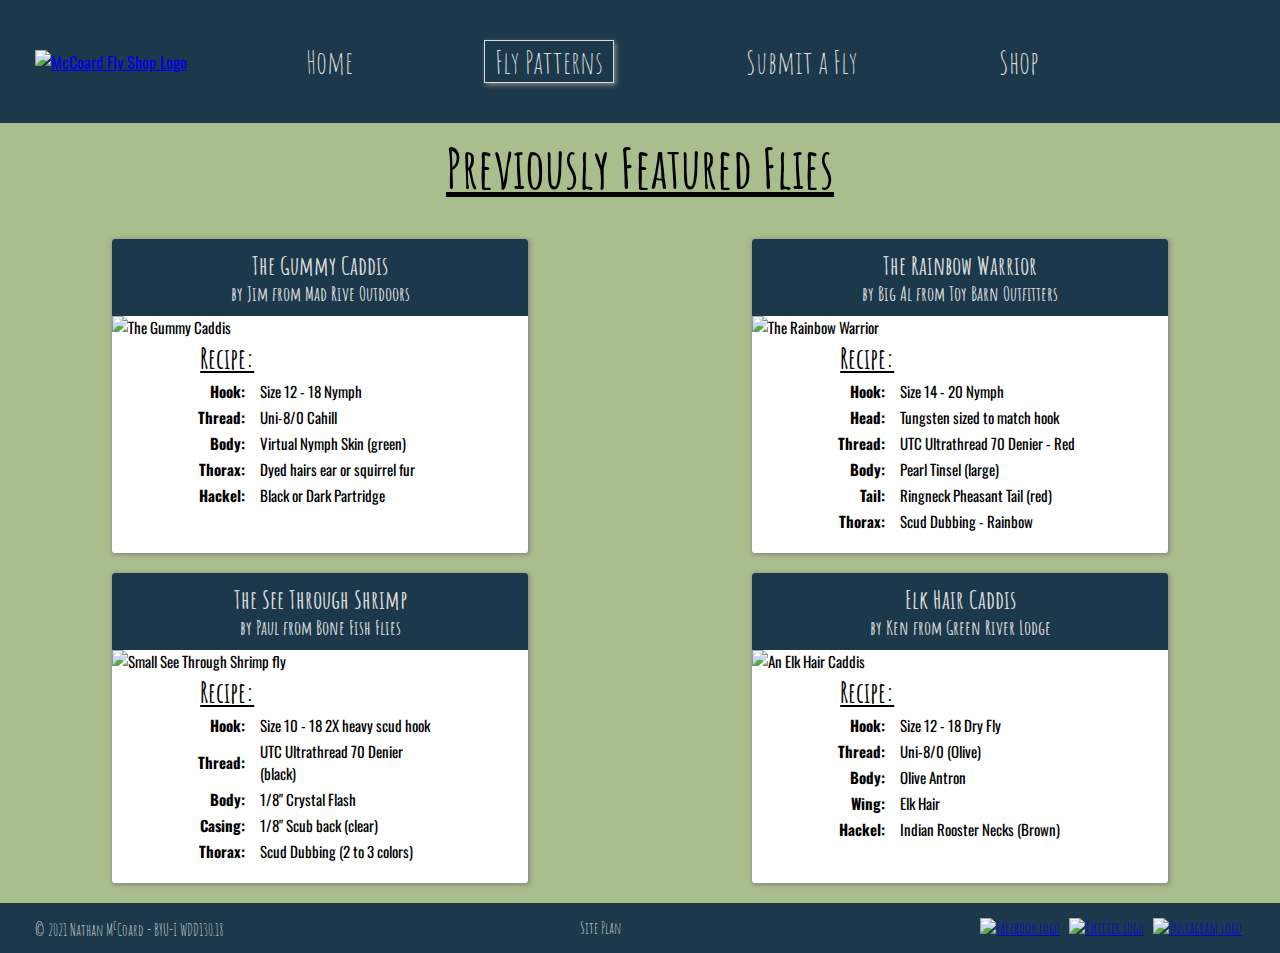
==== commit f26a13fb: "🏈🕵 Updated with Glitch final submitted" ====
--- a/patterns.html
+++ b/patterns.html
@@ -20,6 +20,7 @@
           <li><a href="index.html">Home</a></li>
           <li class="active"><a href="patterns.html">Fly Patterns</a></li>
           <li><a href="submitFly.html">Submit a Fly</a></li>
+          <li><a href="shop.html">Shop</a></li>
         </ul>
       </nav>
     </header>
@@ -36,17 +37,34 @@
             by Jim from Mad Rive Outdoors
           </h3>
           <img
-            src="https://cdn.glitch.com/e2dbe541-7ee6-4116-a222-d3a59c659de9%2FtransparentCaddis.png?v=1621741267580"
+            src="https://cdn.glitch.com/e2dbe541-7ee6-4116-a222-d3a59c659de9%2FtransparentCaddis.png?v=1622608223160"
             alt="The Gummy Caddis"
           />
-          <p>
-            Lorem ipsum dolor sit amet consectetur, adipisicing elit.
-            Perferendis possimus non dignissimos molestias facilis cupiditate
-            fugiat, dolorum qui iusto iste cumque obcaecati id quaerat, quis
-            voluptas libero eius hic necessitatibus pariatur, ipsa eum. Iure,
-            ducimus magni. Nam ut maxime voluptatibus tempora perspiciatis hic
-            explicabo accusamus repellendus! Eum cum est consectetur?
-          </p>
+          <table class="recipe">
+            <tr>
+              <th>Recipe:</th>
+            </tr>
+            <tr>
+              <td class="right"><strong>Hook:</strong></td>
+              <td>Size 12 - 18 Nymph</td>
+            </tr>
+            <tr>
+              <td class="right"><strong>Thread:</strong></td>
+              <td>Uni-8/0 Cahill</td>
+            </tr>
+            <tr>
+              <td class="right"><strong>Body:</strong></td>
+              <td>Virtual Nymph Skin (green)</td>
+            </tr>
+            <tr>
+              <td class="right"><strong>Thorax:</strong></td>
+              <td>Dyed hairs ear or squirrel fur</td>
+            </tr>
+            <tr>
+              <td class="right"><strong>Hackel:</strong></td>
+              <td>Black or Dark Partridge</td>
+            </tr>
+          </table>
         </div>
 
         <div class="card" id="fly2">
@@ -60,14 +78,35 @@
             src="https://cdn.glitch.com/e2dbe541-7ee6-4116-a222-d3a59c659de9%2FrainbowWarrior.jpg?v=1621741248701"
             alt="The Rainbow Warrior"
           />
-          <p>
-            Lorem ipsum dolor sit amet consectetur, adipisicing elit.
-            Perferendis possimus non dignissimos molestias facilis cupiditate
-            fugiat, dolorum qui iusto iste cumque obcaecati id quaerat, quis
-            voluptas libero eius hic necessitatibus pariatur, ipsa eum. Iure,
-            ducimus magni. Nam ut maxime voluptatibus tempora perspiciatis hic
-            explicabo accusamus repellendus! Eum cum est consectetur?
-          </p>
+          <table class="recipe">
+            <tr>
+              <th>Recipe:</th>
+            </tr>
+            <tr>
+              <td class="right"><strong>Hook:</strong></td>
+              <td>Size 14 - 20 Nymph</td>
+            </tr>
+            <tr>
+              <td class="right"><strong>Head:</strong></td>
+              <td>Tungsten sized to match hook</td>
+            </tr>
+            <tr>
+              <td class="right"><strong>Thread:</strong></td>
+              <td>UTC Ultrathread 70 Denier - Red</td>
+            </tr>
+            <tr>
+              <td class="right"><strong>Body:</strong></td>
+              <td>Pearl Tinsel (large)</td>
+            </tr>
+            <tr>
+              <td class="right"><strong>Tail:</strong></td>
+              <td>Ringneck Pheasant Tail (red)</td>
+            </tr>
+            <tr>
+              <td class="right"><strong>Thorax:</strong></td>
+              <td>Scud Dubbing - Rainbow</td>
+            </tr>
+          </table>
         </div>
 
         <div class="card" id="fly3">
@@ -78,17 +117,34 @@
             by Paul from Bone Fish Flies
           </h3>
           <img
-            src="https://cdn.glitch.com/e2dbe541-7ee6-4116-a222-d3a59c659de9%2FbrownShrimp.png?v=1621741235864"
+            src="https://cdn.glitch.com/e2dbe541-7ee6-4116-a222-d3a59c659de9%2FbrownShrimp.png?v=1622608386382"
             alt="Small See Through Shrimp fly"
           />
-          <p>
-            Lorem ipsum dolor sit amet consectetur, adipisicing elit.
-            Perferendis possimus non dignissimos molestias facilis cupiditate
-            fugiat, dolorum qui iusto iste cumque obcaecati id quaerat, quis
-            voluptas libero eius hic necessitatibus pariatur, ipsa eum. Iure,
-            ducimus magni. Nam ut maxime voluptatibus tempora perspiciatis hic
-            explicabo accusamus repellendus! Eum cum est consectetur?
-          </p>
+          <table class="recipe">
+            <tr>
+              <th>Recipe:</th>
+            </tr>
+            <tr>
+              <td class="right"><strong>Hook:</strong></td>
+              <td>Size 10 - 18 2X heavy scud hook</td>
+            </tr>
+            <tr>
+              <td class="right"><strong>Thread:</strong></td>
+              <td>UTC Ultrathread 70 Denier (black)</td>
+            </tr>
+            <tr>
+              <td class="right"><strong>Body:</strong></td>
+              <td>1/8" Crystal Flash</td>
+            </tr>
+            <tr>
+              <td class="right"><strong>Casing:</strong></td>
+              <td>1/8" Scub back (clear)</td>
+            </tr>
+            <tr>
+              <td class="right"><strong>Thorax:</strong></td>
+              <td>Scud Dubbing (2 to 3 colors)</td>
+            </tr>
+          </table>
         </div>
 
         <div class="card" id="fly4">
@@ -98,19 +154,37 @@
           <h3>
             by Ken from Green River Lodge
           </h3>
-          
-          <img
-            src="https://cdn.glitch.com/e2dbe541-7ee6-4116-a222-d3a59c659de9%2FelkHairCaddis.png?v=1621741242837"
+
+          <img
+            src="https://cdn.glitch.com/e2dbe541-7ee6-4116-a222-d3a59c659de9%2FelkHairCaddis.png?v=1622608528179"
             alt="An Elk Hair Caddis"
-          /><p>
-            Lorem ipsum dolor sit amet consectetur, adipisicing elit.
-            Perferendis possimus non dignissimos molestias facilis cupiditate
-            fugiat, dolorum qui iusto iste cumque obcaecati id quaerat, quis
-            voluptas libero eius hic necessitatibus pariatur, ipsa eum. Iure,
-            ducimus magni. Nam ut maxime voluptatibus tempora perspiciatis hic
-            explicabo accusamus repellendus! Eum cum est consectetur?
-          </p>
-        </div>        
+          />
+          <table class="recipe">
+            <tr>
+              <th>Recipe:</th>
+            </tr>
+            <tr>
+              <td class="right"><strong>Hook:</strong></td>
+              <td>Size 12 - 18 Dry Fly</td>
+            </tr>
+            <tr>
+              <td class="right"><strong>Thread:</strong></td>
+              <td>Uni-8/0 (Olive)</td>
+            </tr>
+            <tr>
+              <td class="right"><strong>Body:</strong></td>
+              <td>Olive Antron</td>
+            </tr>
+            <tr>
+              <td class="right"><strong>Wing:</strong></td>
+              <td>Elk Hair</td>
+            </tr>
+            <tr>
+              <td class="right"><strong>Hackel:</strong></td>
+              <td>Indian Rooster Necks (Brown)</td>
+            </tr>
+          </table>
+        </div>
       </div>
     </main>
     <footer>
--- a/style.css
+++ b/style.css
@@ -20,7 +20,7 @@
   background-color: #1b394b;
   color: #DBDBDB;
   display: grid;
-  grid-template-columns: 25% 65% 10%;
+  grid-template-columns: 20% 65% 15%;
   align-items: center;
 }
 
@@ -116,6 +116,25 @@
   font-size: 35px;
 }
 
+.recipe {
+  width: 60%;
+  display: block;
+  margin-left: auto;
+  margin-right: auto;
+  padding-bottom: 18px;
+}
+
+.recipe th {
+  font-family: "Amatic SC", cursive;
+  font-size: 28px;
+  text-decoration: underline;
+}
+
+.right {
+  text-align: right;
+  padding-right: 12px;
+}
+
 .aside {
   grid-column: 1/2;
   grid-row: 1/2;
@@ -214,7 +233,7 @@
   transition: all 0.3s ease;
 }
 
-.inputForm input:focus + .label-name .content-name{
+.inputForm input:focus + .label-name .content-name {
   transform: translateY(-120%);
   font-size: 14px;
   color: #5fa8d3;
@@ -309,6 +328,23 @@
   padding: 10px 30px;
 }
 
+.shop h1 {
+  padding: 0;
+  margin: 5px 0 0 0;
+  text-align: center;
+  font-size: 55px;
+}
+
+.shop h2 {
+  padding: 0 0 10px 0;
+  margin: 0;
+  text-align: center;
+}
+
+#shopPic {
+  width: 100%;
+}
+
 footer {
   background-color: #1b394b;
   color: #DBDBDB;
